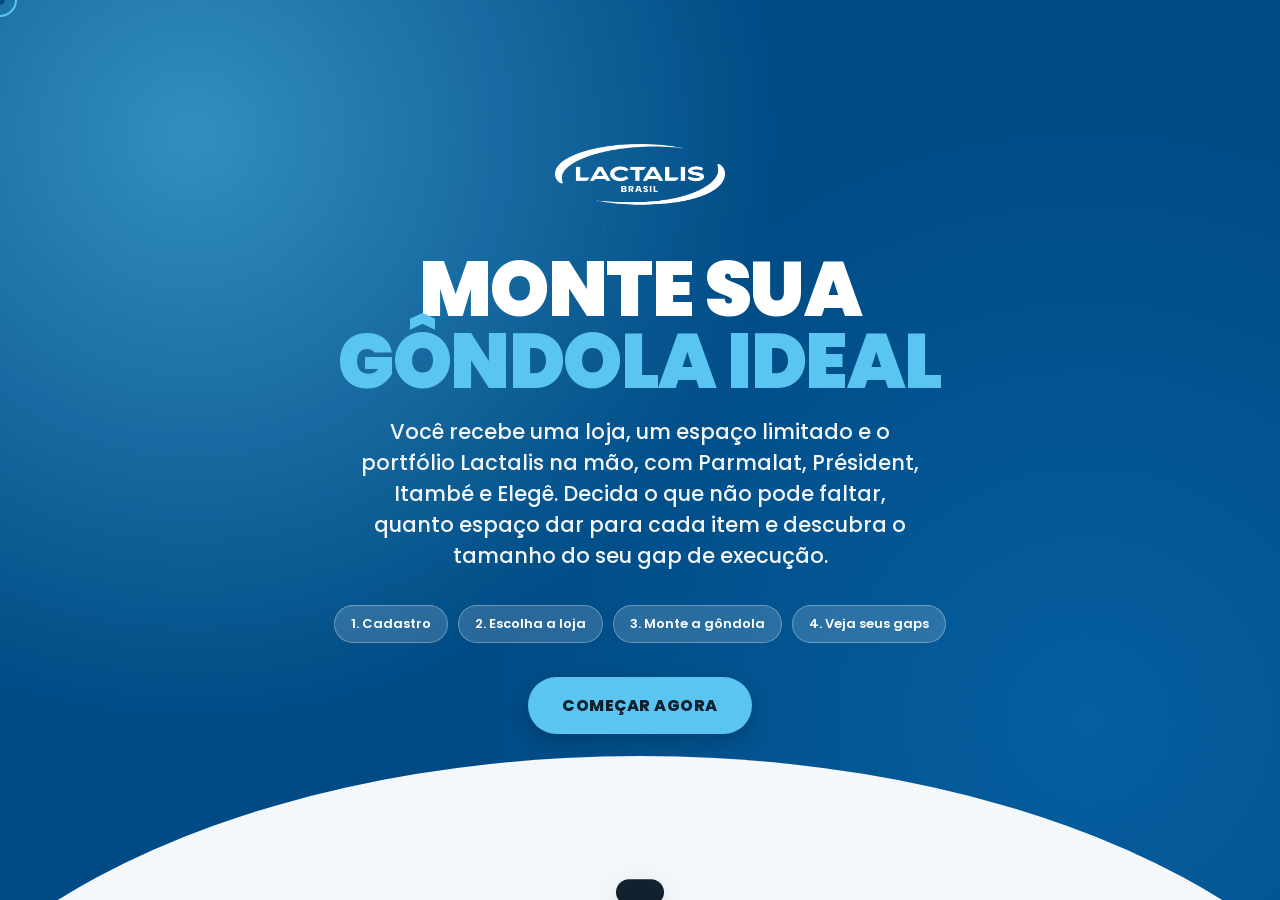
==== index.html @ 76937e79 "Jogo Monte sua gôndola ideal da Lactalis Brasil Mesma experiência de execução e positivação criada p" ====
<!DOCTYPE html>
<html lang="pt-BR">
<head>
<meta charset="utf-8">
<meta name="viewport" content="width=device-width, initial-scale=1, viewport-fit=cover">
<title>Monte sua gôndola ideal | Lactalis</title>
<meta name="description" content="Experiência interativa de execução e positivação de sortimento com o portfólio Lactalis Brasil. Monte a gôndola ideal da loja e compare com o planograma de referência.">
<link rel="icon" href="assets/lactalis-logo.png">
<link rel="stylesheet" href="css/app.css">
</head>
<body>

<div class="bola"></div><div class="bola-eco"></div>

<!-- ============================ ABERTURA ============================ -->
<section class="tela ativa" id="tela-abertura">
  <div class="abertura">
    <div class="abertura-conteudo">
      <img class="logo" src="assets/lactalis-logo-branco.png" alt="Lactalis Brasil">
      <h1>Monte sua<br><em>gôndola ideal</em></h1>
      <p class="chamada">Você recebe uma loja, um espaço limitado e o portfólio Lactalis na mão, com Parmalat, Président, Itambé e Elegê. Decida o que não pode faltar, quanto espaço dar para cada item e descubra o tamanho do seu gap de execução.</p>
      <div class="passos">
        <span>1. Cadastro</span>
        <span>2. Escolha a loja</span>
        <span>3. Monte a gôndola</span>
        <span>4. Veja seus gaps</span>
      </div>
      <button class="btn" id="btn-comecar">Começar agora</button>
      <p style="margin-top:22px;font-size:13px;opacity:.8" id="contador-participantes"></p>
    </div>
  </div>
</section>

<!-- ============================ CADASTRO ============================ -->
<section class="tela" id="tela-cadastro">
  <header class="topo"><div class="limite">
    <div class="topo-marca"><img src="assets/lactalis-logo-branco.png" alt="Lactalis Brasil"><span>Monte sua gôndola ideal</span></div>
    <span style="font-size:12px;opacity:.85" id="nome-evento"></span>
  </div></header>

  <div class="painel-central"><div class="limite">
    <div class="cartao" style="max-width:760px;margin:0 auto">
      <span class="tarja">Passo 1 de 4</span>
      <h2 class="titulo-secao">Antes de jogar, quem é você?</h2>
      <p class="subtitulo">Os dados são usados para montar o ranking do evento e enviar o seu diagnóstico de sortimento depois da convenção.</p>

      <form class="formulario" id="form-cadastro" novalidate>
        <div class="campo largo">
          <label for="f-nome">Nome completo</label>
          <input type="text" id="f-nome" autocomplete="name" placeholder="Seu nome e sobrenome">
          <span class="erro" data-erro="f-nome"></span>
        </div>
        <div class="campo">
          <label for="f-telefone">Telefone com DDD</label>
          <input type="tel" id="f-telefone" inputmode="numeric" autocomplete="tel" placeholder="(11) 90000-0000" maxlength="16">
          <span class="erro" data-erro="f-telefone"></span>
        </div>
        <div class="campo">
          <label for="f-email">E-mail</label>
          <input type="email" id="f-email" autocomplete="email" placeholder="voce@empresa.com.br">
          <span class="erro" data-erro="f-email"></span>
        </div>
        <div class="campo">
          <label for="f-empresa">Empresa ou rede</label>
          <input type="text" id="f-empresa" placeholder="Onde você trabalha">
          <span class="erro" data-erro="f-empresa"></span>
        </div>
        <div class="campo">
          <label for="f-area">Sua área</label>
          <select id="f-area">
            <option value="">Selecione</option>
            <option>Vendas</option>
            <option>Trade marketing</option>
            <option>Marketing</option>
            <option>Distribuidor ou representante</option>
            <option>Varejo</option>
            <option>Promotor ou merchandising</option>
            <option>Outra</option>
          </select>
          <span class="erro" data-erro="f-area"></span>
        </div>
        <div class="campo largo">
          <div class="consentimento">
            <input type="checkbox" id="f-lgpd">
            <label for="f-lgpd" id="texto-lgpd"></label>
          </div>
          <span class="erro" data-erro="f-lgpd"></span>
        </div>
        <div class="campo largo" style="align-items:flex-start">
          <button type="submit" class="btn vermelho" id="btn-cadastro">Continuar</button>
        </div>
      </form>
    </div>
  </div></div>
</section>

<!-- ============================ BRIEFING ============================ -->
<section class="tela" id="tela-briefing">
  <header class="topo"><div class="limite">
    <div class="topo-marca"><img src="assets/lactalis-logo-branco.png" alt="Lactalis Brasil"><span>Monte sua gôndola ideal</span></div>
    <span style="font-size:12px;opacity:.85" id="ola-participante"></span>
  </div></header>

  <div class="painel-central"><div class="limite">
    <span class="tarja">Passo 2 de 4</span>
    <h2 class="titulo-secao">Qual loja você vai executar?</h2>
    <p class="subtitulo">Cada formato tem um shopper, um espaço de gôndola e um sortimento certo. Escolha uma loja para receber o seu freezer.</p>
    <div class="lojas" id="lista-lojas"></div>
    <div style="margin-top:30px;text-align:center">
      <button class="btn vermelho" id="btn-iniciar-jogo" disabled>Abrir a gôndola</button>
    </div>
  </div></div>
</section>

<!-- ============================ JOGO ============================ -->
<section class="tela" id="tela-jogo">
  <div class="barra-jogo"><div class="limite">
    <div class="medidor">
      <div class="item"><b id="jogo-loja">-</b><span>Loja em execução</span></div>
      <div class="item"><b id="jogo-espacos">0 / 0</b><span>Espaços ocupados</span></div>
      <div class="item"><b id="jogo-skus">0</b><span>SKUs no mix</span></div>
      <div class="item" id="caixa-tempo"><b id="jogo-tempo">05:00</b><span>Tempo restante</span></div>
    </div>
    <div style="display:flex;gap:12px;align-items:center">
      <div class="progresso"><i id="jogo-progresso"></i></div>
      <button class="btn pequeno" id="btn-finalizar">Finalizar gôndola</button>
    </div>
  </div></div>

  <div class="limite">
    <div class="arena">
      <div class="gondola-bloco">
        <div class="gondola">
          <div class="gondola-cabecalho">
            <h2 id="titulo-gondola">Geladeira da loja</h2>
            <span id="aviso-formato"></span>
          </div>
          <div id="prateleiras"></div>
        </div>
        <p style="font-size:12px;color:var(--cinza);margin-top:12px" id="dica-gondola">
          Arraste o produto do catálogo até um espaço da gôndola, ou toque nele para posicionar no primeiro vão livre. Toque no produto já exposto para tirar, ou arraste de um espaço para outro. Mais de um espaço para o mesmo item aumenta o bloco de venda dele.
        </p>
      </div>

      <aside class="catalogo">
        <h2>Portfólio Lactalis</h2>
        <p class="dica"><span id="total-catalogo">0</span> SKUs reais de quatro marcas do grupo. Arraste para a gôndola ou toque para posicionar.</p>
        <div class="busca"><input type="search" id="busca-sku" placeholder="Buscar produto ou marca, ex.: mussarela"></div>
        <div class="filtros" id="filtros-marca"></div>
        <div class="filtros" id="filtros-cat"></div>
        <div class="lista-skus" id="lista-skus"></div>
      </aside>
    </div>
  </div>
</section>

<!-- ============================ RESULTADO ============================ -->
<section class="tela" id="tela-resultado">
  <div class="faixa-resultado">
    <div class="limite">
      <img src="assets/lactalis-logo-branco.png" alt="Lactalis Brasil" style="height:52px;margin:0 auto 18px">
      <p style="text-transform:uppercase;letter-spacing:.14em;font-size:12px;font-weight:800;opacity:.85;margin:0" id="res-nome"></p>
      <div class="placar" id="res-pontos">0<small>/1000</small></div>
      <div class="medalha" id="res-nivel">Bronze</div>
      <p style="max-width:560px;margin:18px auto 0;font-size:15px;opacity:.92" id="res-frase"></p>
    </div>
  </div>

  <div class="resultado-corpo"><div class="limite">
    <div class="blocos-nota" id="res-blocos"></div>

    <div class="grade-resultado">
      <div class="cartao">
        <h3>O sortimento que você escolheu</h3>
        <p class="apoio" id="res-resumo-escolha"></p>
        <div class="mini-gondola" id="res-minha-gondola"></div>
      </div>

      <div class="cartao">
        <h3>O que deveria estar nesta loja</h3>
        <p class="apoio">Planograma de referência para o formato escolhido, com o espaço proporcional ao giro.</p>
        <div class="mini-gondola" id="res-gondola-ideal"></div>
      </div>

      <div class="cartao largura-total">
        <h3>Seus gaps de positivação</h3>
        <p class="apoio" id="res-resumo-gaps"></p>
        <div class="lista-gap" id="res-gaps"></div>
      </div>

      <div class="cartao">
        <h3>O que entraria no lugar</h3>
        <p class="apoio">Itens de alto giro do formato que ficaram fora do seu mix.</p>
        <div class="lista-gap" id="res-sugestoes"></div>
      </div>

      <div class="cartao">
        <h3>Onde você deu espaço demais</h3>
        <p class="apoio">Itens com mais espaço do que o giro sustenta, ou fora do formato da loja.</p>
        <div class="lista-gap" id="res-excessos"></div>
      </div>

      <div class="cartao largura-total">
        <h3>Seu espaço contra a venda real da categoria</h3>
        <p class="apoio">Share de espaço que você deu para cada categoria comparado com a base de referência de venda do formato.</p>
        <div class="comparativo" id="res-share"></div>
        <div class="legenda">
          <span><i style="background:var(--vermelho)"></i>Sua gôndola</span>
          <span><i style="background:var(--carvao)"></i>Base de referência de venda</span>
        </div>
      </div>

      <div class="cartao largura-total">
        <h3>Ranking do evento</h3>
        <p class="apoio" id="res-resumo-ranking"></p>
        <table class="tabela" id="res-ranking"></table>
      </div>
    </div>

    <div class="acoes-fim">
      <button class="btn vermelho" id="btn-jogar-de-novo">Jogar de novo</button>
    </div>

    <p class="rodape-nota">
      Nome, EAN e imagem dos produtos vêm dos sites oficiais das marcas Lactalis Brasil: parmalat.com.br, queijospresident.com.br, itambe.com.br e elege.com.br.<br>
      Índices de giro, preço e sortimento por formato são base de referência do jogo e podem ser trocados pelo sell out real da Lactalis no arquivo <code>js/data.js</code>.<br>
      Experiência criada pela 75 LAB.
    </p>
  </div></div>
</section>

<div class="aviso-flutuante" id="aviso"></div>

<script src="config.js"></script>
<script src="js/data.js"></script>
<script src="js/cenarios.js"></script>
<script src="js/motor.js"></script>
<script src="js/store.js"></script>
<script src="js/app.js"></script>
</body>
</html>
---- css/app.css ----
/* ==========================================================================
   Monte sua gondola ideal | Lactalis Brasil
   Paleta e tipografia da marca: azul #004B85, azul claro #5BC5F2,
   fonte Poppins (site oficial lactalis.com.br)
   ========================================================================== */

@import url("https://fonts.googleapis.com/css2?family=Poppins:ital,wght@0,300;0,400;0,500;0,600;0,700;0,800;0,900&display=swap");

:root {
  --vermelho: #004B85;          /* azul institucional Lactalis */
  --vermelho-escuro: #003862;
  --amarelo: #5BC5F2;           /* azul claro da assinatura */
  --laranja: #0A6FB5;
  --laranja-forte: #1F84C9;
  --dourado: #E4B53F;
  --creme: #F4F8FB;
  --carvao: #10222F;
  --marrom: #3C5261;
  --cinza: #63788A;
  --gelo: #E6F1F8;
  --gelo-escuro: #C2D8E6;
  --verde: #2E9E6B;
  --sombra: 0 10px 30px rgba(27, 21, 18, .12);
  --raio: 18px;
}

* { box-sizing: border-box; }
html, body { margin: 0; padding: 0; }
body {
  font-family: Poppins, system-ui, sans-serif;
  background: var(--creme);
  color: var(--carvao);
  -webkit-font-smoothing: antialiased;
  overflow-x: hidden;
}
button, input, select, textarea { font-family: inherit; }
img { max-width: 100%; display: block; }

/* ---------- cursor de dois tons, so no desktop ---------- */
@media (hover: hover) and (pointer: fine) {
  body { cursor: none; }
  .bola, .bola-eco { position: fixed; top: 0; left: 0; border-radius: 50%; pointer-events: none; z-index: 9999; }
  .bola { width: 10px; height: 10px; background: var(--vermelho); margin: -5px 0 0 -5px; }
  .bola-eco { width: 34px; height: 34px; border: 2px solid var(--amarelo); margin: -17px 0 0 -17px; transition: transform .12s ease; }
  .bola-eco.ativa { transform: scale(1.5); border-color: var(--vermelho); }
}
@media (hover: none) { .bola, .bola-eco { display: none; } }

/* ---------- estrutura ---------- */
.tela { display: none; min-height: 100vh; }
.tela.ativa { display: block; }
.limite { width: min(1180px, 92vw); margin: 0 auto; }

.topo {
  background: var(--vermelho);
  color: #fff;
  padding: 14px 0;
  position: sticky; top: 0; z-index: 50;
  box-shadow: 0 4px 18px rgba(0, 75, 133, .25);
}
.topo .limite { display: flex; align-items: center; gap: 18px; justify-content: space-between; }
.topo img { height: 38px; width: auto; filter: drop-shadow(0 2px 6px rgba(0,0,0,.2)); }
.topo-marca { display: flex; align-items: center; gap: 14px; }
.topo-marca span { font-weight: 800; font-size: 15px; letter-spacing: .04em; text-transform: uppercase; }

/* ---------- abertura ---------- */
.abertura {
  min-height: 100vh;
  display: grid; place-items: center;
  background:
    radial-gradient(circle at 15% 15%, rgba(91,197,242,.55), transparent 44%),
    radial-gradient(circle at 85% 80%, rgba(10,111,181,.55), transparent 46%),
    var(--vermelho);
  color: #fff; text-align: center; padding: 40px 20px;
  position: relative; overflow: hidden;
}
.abertura::after {
  content: ""; position: absolute; inset: auto -10% -30% -10%; height: 46%;
  background: var(--creme); border-radius: 50% 50% 0 0 / 100% 100% 0 0;
}
.abertura-conteudo { position: relative; z-index: 2; max-width: 780px; }
.abertura img.logo { height: 84px; margin: 0 auto 26px; }
.abertura h1 {
  font-size: clamp(38px, 7vw, 76px); font-weight: 900; line-height: .95;
  margin: 0 0 18px; text-transform: uppercase; letter-spacing: -.02em;
}
.abertura h1 em { font-style: normal; color: var(--amarelo); display: block; }
.abertura p.chamada { font-size: clamp(16px, 2.2vw, 21px); font-weight: 500; opacity: .95; margin: 0 auto 34px; max-width: 560px; }
.abertura .passos { display: flex; gap: 10px; justify-content: center; flex-wrap: wrap; margin-bottom: 34px; }
.abertura .passos span {
  background: rgba(255,255,255,.16); border: 1px solid rgba(255,255,255,.3);
  padding: 8px 16px; border-radius: 999px; font-size: 13px; font-weight: 600;
}

.btn {
  display: inline-flex; align-items: center; gap: 10px; justify-content: center;
  border: 0; border-radius: 999px; padding: 16px 34px;
  font-weight: 800; font-size: 16px; text-transform: uppercase; letter-spacing: .03em;
  background: var(--amarelo); color: var(--carvao); cursor: pointer;
  transition: transform .15s ease, box-shadow .15s ease, background .15s ease;
  box-shadow: 0 8px 20px rgba(0,0,0,.18);
}
.btn:hover { transform: translateY(-2px); box-shadow: 0 12px 26px rgba(0,0,0,.24); }
.btn:disabled { opacity: .45; cursor: not-allowed; transform: none; }
.btn.escuro { background: var(--carvao); color: #fff; }
.btn.vermelho { background: var(--vermelho); color: #fff; }
.btn.linha { background: transparent; border: 2px solid currentColor; box-shadow: none; }
.btn.pequeno { padding: 10px 20px; font-size: 13px; }
@media (hover: hover) and (pointer: fine) { .btn { cursor: none; } }

/* ---------- cadastro ---------- */
.painel-central { padding: 46px 0 70px; }
.cartao {
  background: #fff; border-radius: var(--raio); box-shadow: var(--sombra); padding: 34px;
}
.titulo-secao { font-size: clamp(26px, 4vw, 40px); font-weight: 900; line-height: 1.02; margin: 0 0 10px; text-transform: uppercase; letter-spacing: -.01em; }
.subtitulo { color: var(--cinza); font-size: 16px; margin: 0 0 28px; max-width: 620px; }
.tarja { display: inline-block; background: var(--amarelo); color: var(--carvao); font-weight: 800; font-size: 12px; text-transform: uppercase; letter-spacing: .1em; padding: 6px 14px; border-radius: 999px; margin-bottom: 16px; }

.formulario { display: grid; gap: 18px; grid-template-columns: repeat(2, 1fr); }
.campo { display: flex; flex-direction: column; gap: 7px; }
.campo.largo { grid-column: 1 / -1; }
.campo label { font-size: 13px; font-weight: 700; text-transform: uppercase; letter-spacing: .06em; color: var(--marrom); }
.campo input, .campo select {
  border: 2px solid #E6DED8; border-radius: 12px; padding: 14px 16px; font-size: 16px;
  background: #fff; color: var(--carvao); transition: border-color .15s ease;
}
.campo input:focus, .campo select:focus { outline: none; border-color: var(--vermelho); }
.campo .erro { color: var(--vermelho); font-size: 12px; font-weight: 600; min-height: 15px; }
.campo input.invalido { border-color: var(--vermelho); background: #FFF6F6; }

.consentimento { display: flex; gap: 12px; align-items: flex-start; background: var(--creme); border-radius: 12px; padding: 16px; }
.consentimento input { width: 22px; height: 22px; accent-color: var(--vermelho); margin-top: 2px; flex: 0 0 auto; }
.consentimento label { font-size: 14px; color: var(--marrom); line-height: 1.45; text-transform: none; letter-spacing: 0; font-weight: 500; }

/* ---------- escolha de loja ---------- */
.lojas { display: grid; gap: 20px; grid-template-columns: repeat(3, 1fr); }
.loja {
  background: #fff; border-radius: var(--raio); padding: 26px; border: 3px solid transparent;
  box-shadow: var(--sombra); text-align: left; cursor: pointer; transition: transform .16s ease, border-color .16s ease;
  display: flex; flex-direction: column; gap: 14px;
}
@media (hover: hover) and (pointer: fine) { .loja { cursor: none; } }
.loja:hover { transform: translateY(-4px); }
.loja.marcada { border-color: var(--vermelho); }
.loja .selo { font-size: 12px; font-weight: 800; letter-spacing: .1em; text-transform: uppercase; color: var(--vermelho); }
.loja h3 { font-size: 24px; font-weight: 900; margin: 0; line-height: 1.05; }
.loja .resumo { font-size: 14px; color: var(--cinza); margin: 0; }
.loja ul { margin: 0; padding-left: 18px; display: grid; gap: 6px; }
.loja li { font-size: 13.5px; color: var(--marrom); }
.loja .espaco { margin-top: auto; background: var(--creme); border-radius: 12px; padding: 12px; font-size: 13px; font-weight: 700; display: flex; justify-content: space-between; }

/* ---------- jogo ---------- */
.barra-jogo {
  background: var(--carvao); color: #fff; padding: 12px 0; position: sticky; top: 0; z-index: 60;
}
.barra-jogo .limite { display: flex; align-items: center; gap: 18px; flex-wrap: wrap; justify-content: space-between; }
.medidor { display: flex; align-items: center; gap: 18px; flex-wrap: wrap; }
.medidor .item { display: flex; flex-direction: column; line-height: 1.1; }
.medidor .item b { font-size: 19px; font-weight: 900; }
.medidor .item span { font-size: 11px; text-transform: uppercase; letter-spacing: .08em; opacity: .65; }
.medidor .item.alerta b { color: var(--amarelo); }
.progresso { width: 160px; height: 8px; background: rgba(255,255,255,.18); border-radius: 999px; overflow: hidden; }
.progresso i { display: block; height: 100%; background: var(--amarelo); width: 0; transition: width .25s ease; }

.arena { display: grid; grid-template-columns: minmax(0, 1fr) 380px; gap: 26px; padding: 26px 0 60px; align-items: start; }

/* gondola */
.gondola-bloco { position: sticky; top: 76px; min-width: 0; }
.gondola {
  background: linear-gradient(180deg, #F3F7F9, var(--gelo));
  border: 3px solid var(--gelo-escuro); border-radius: var(--raio);
  padding: 16px; box-shadow: var(--sombra);
}
.gondola-cabecalho { display: flex; justify-content: space-between; align-items: baseline; margin-bottom: 14px; gap: 10px; flex-wrap: wrap; }
.gondola-cabecalho h2 { font-size: 20px; font-weight: 900; margin: 0; text-transform: uppercase; }
.gondola-cabecalho span { font-size: 13px; color: var(--cinza); font-weight: 600; }
.prateleira { margin-bottom: 14px; }
.prateleira .vaos { display: grid; gap: 6px; min-width: 0; }
.prateleira .base { height: 10px; border-radius: 4px; background: linear-gradient(180deg, #B9C7D0, #93A5B0); box-shadow: 0 6px 10px rgba(0,0,0,.12); margin-top: 3px; }
.vao {
  position: relative; aspect-ratio: 3 / 4; min-width: 0; border-radius: 10px;
  background: rgba(255,255,255,.55); border: 2px dashed #B9C7D0;
  display: flex; align-items: center; justify-content: center; overflow: hidden;
  transition: border-color .15s ease, background .15s ease;
}
.vao.alvo { border-color: var(--vermelho); background: #FFF0F0; }
.vao.cheio { border-style: solid; border-color: #fff; background: #fff; cursor: pointer; }
@media (hover: hover) and (pointer: fine) { .vao.cheio { cursor: none; } }
.vao.cheio:hover::after {
  content: "remover"; position: absolute; inset: auto 0 0 0; background: rgba(227,6,19,.92); color: #fff;
  font-size: 10px; font-weight: 800; text-transform: uppercase; letter-spacing: .06em; padding: 3px 0; text-align: center;
}
.vao img { width: 100%; height: 100%; object-fit: contain; padding: 4px; }
.vao .marca-cat { position: absolute; top: 4px; left: 4px; width: 8px; height: 8px; border-radius: 50%; }
.vao .nome-mini {
  position: absolute; inset: auto 0 0 0; font-size: 8.5px; font-weight: 700; text-align: center;
  background: rgba(255,255,255,.9); padding: 2px 1px; line-height: 1.15;
  white-space: nowrap; overflow: hidden; text-overflow: ellipsis;
}
.vao .numero { position: absolute; top: 4px; right: 5px; font-size: 10px; color: #9BAAB4; font-weight: 700; }
.vao.cheio .numero { display: none; }

/* catalogo */
.catalogo { min-width: 0; background: #fff; border-radius: var(--raio); box-shadow: var(--sombra); padding: 18px; }
.catalogo h2 { font-size: 18px; font-weight: 900; margin: 0 0 4px; text-transform: uppercase; }
.catalogo p.dica { font-size: 12.5px; color: var(--cinza); margin: 0 0 14px; }
.busca { display: flex; gap: 8px; margin-bottom: 12px; }
.busca input { flex: 1; border: 2px solid #E6DED8; border-radius: 10px; padding: 10px 12px; font-size: 14px; }
.busca input:focus { outline: none; border-color: var(--vermelho); }
.filtros { display: flex; gap: 6px; overflow-x: auto; padding-bottom: 8px; margin-bottom: 10px; scrollbar-width: thin; }
.filtros button {
  border: 2px solid #EFE7E1; background: #fff; border-radius: 999px; padding: 7px 13px;
  font-size: 12px; font-weight: 700; white-space: nowrap; cursor: pointer; color: var(--marrom);
}
@media (hover: hover) and (pointer: fine) { .filtros button { cursor: none; } }
.filtros button.ativo { background: var(--vermelho); border-color: var(--vermelho); color: #fff; }

.lista-skus { display: grid; gap: 10px; max-height: 58vh; overflow-y: auto; padding-right: 4px; }
.sku {
  display: grid; grid-template-columns: 58px 1fr auto; gap: 11px; align-items: center;
  border: 2px solid #F0EAE5; border-radius: 12px; padding: 9px; cursor: pointer; background: #fff;
  transition: border-color .14s ease, transform .14s ease;
}
@media (hover: hover) and (pointer: fine) { .sku { cursor: none; } }
.sku:hover { border-color: var(--laranja); transform: translateX(2px); }
.sku.dentro { border-color: var(--verde); background: #F5FBF5; }
.sku img { width: 58px; height: 58px; object-fit: contain; }
.sku .txt b { display: block; font-size: 12.5px; font-weight: 700; line-height: 1.22; }
.sku .txt small { font-size: 10.5px; color: var(--cinza); letter-spacing: .02em; }
.sku .marca { font-size: 9px; font-weight: 800; text-transform: uppercase; letter-spacing: .05em; padding: 2px 6px; border-radius: 999px; background: var(--creme); color: var(--marrom); display: inline-block; margin-top: 3px; }
.sku .marca.novo { background: var(--amarelo); }
.sku .qtd { font-weight: 900; font-size: 15px; color: var(--verde); min-width: 30px; text-align: center; }

/* ---------- resultado ---------- */
.faixa-resultado {
  background: var(--vermelho); color: #fff; padding: 40px 0 70px; text-align: center; position: relative;
}
.faixa-resultado::after { content: ""; position: absolute; inset: auto -10% -1px -10%; height: 44px; background: var(--creme); border-radius: 50% 50% 0 0 / 100% 100% 0 0; }
.placar { font-size: clamp(64px, 12vw, 128px); font-weight: 900; line-height: .9; letter-spacing: -.03em; }
.placar small { font-size: .28em; font-weight: 700; opacity: .7; letter-spacing: 0; }
.medalha { display: inline-block; background: var(--amarelo); color: var(--carvao); font-weight: 900; text-transform: uppercase; padding: 8px 22px; border-radius: 999px; letter-spacing: .1em; font-size: 14px; margin-top: 12px; }
.resultado-corpo { padding: 0 0 70px; margin-top: -26px; position: relative; z-index: 3; }

.blocos-nota { display: grid; grid-template-columns: repeat(4, 1fr); gap: 14px; margin-bottom: 26px; }
.bloco-nota { background: #fff; border-radius: 14px; padding: 18px; box-shadow: var(--sombra); }
.bloco-nota b { font-size: 26px; font-weight: 900; display: block; line-height: 1; }
.bloco-nota b i { font-style: normal; font-size: 13px; color: var(--cinza); font-weight: 700; }
.bloco-nota h4 { margin: 8px 0 6px; font-size: 13px; text-transform: uppercase; letter-spacing: .05em; }
.bloco-nota p { margin: 0; font-size: 12px; color: var(--cinza); }
.bloco-nota .barra { height: 6px; background: #EFE7E1; border-radius: 999px; margin-top: 10px; overflow: hidden; }
.bloco-nota .barra i { display: block; height: 100%; background: var(--vermelho); border-radius: 999px; }

.grade-resultado { display: grid; grid-template-columns: 1fr 1fr; gap: 20px; }
.grade-resultado .cartao { padding: 24px; }
.cartao h3 { font-size: 18px; font-weight: 900; margin: 0 0 4px; text-transform: uppercase; }
.cartao .apoio { font-size: 13px; color: var(--cinza); margin: 0 0 16px; }
.cartao.largura-total { grid-column: 1 / -1; }

.lista-gap { display: grid; gap: 10px; }
.item-gap { display: grid; grid-template-columns: 46px 1fr auto; gap: 12px; align-items: center; background: var(--creme); border-radius: 12px; padding: 10px; }
.item-gap img { width: 46px; height: 46px; object-fit: contain; }
.item-gap b { font-size: 13px; display: block; line-height: 1.2; }
.item-gap small { font-size: 11px; color: var(--cinza); }
.item-gap .valor { font-weight: 900; color: var(--vermelho); font-size: 14px; text-align: right; white-space: nowrap; }
.item-gap.positivo .valor { color: var(--verde); }

.comparativo { display: grid; gap: 10px; }
.linha-share { display: grid; grid-template-columns: 132px 1fr; gap: 12px; align-items: center; }
.linha-share span { font-size: 12px; font-weight: 700; }
.barras-share { display: grid; gap: 4px; }
.barra-share { display: grid; grid-template-columns: 1fr 40px; gap: 8px; align-items: center; }
.barra-share .trilho { height: 15px; border-radius: 4px; background: #EFE7E1; overflow: hidden; }
.barra-share i { display: block; height: 100%; border-radius: 4px; }
.barra-share em { font-size: 11px; font-style: normal; font-weight: 800; color: var(--marrom); text-align: right; }
.legenda { display: flex; gap: 16px; font-size: 11.5px; color: var(--cinza); margin-top: 10px; flex-wrap: wrap; }
.legenda i { width: 12px; height: 12px; border-radius: 3px; display: inline-block; margin-right: 5px; vertical-align: -2px; }

.tabela { width: 100%; border-collapse: collapse; font-size: 13px; }
.tabela th { text-align: left; font-size: 11px; text-transform: uppercase; letter-spacing: .06em; color: var(--cinza); padding: 8px 10px; border-bottom: 2px solid #EFE7E1; }
.tabela td { padding: 9px 10px; border-bottom: 1px solid #F2ECE7; }
.tabela tr:last-child td { border-bottom: 0; }
.tabela .pos { font-weight: 900; color: var(--vermelho); }

.rodape-nota { font-size: 11.5px; color: var(--cinza); text-align: center; padding: 26px 0 40px; line-height: 1.6; }
.rodape-nota a { color: var(--vermelho); }

.acoes-fim { display: flex; gap: 12px; justify-content: center; flex-wrap: wrap; margin: 30px 0 10px; }

/* mini gondola do resultado */
.mini-gondola { display: grid; gap: 5px; }
.mini-prateleira { display: grid; gap: 4px; min-width: 0; }
.mini-vao { aspect-ratio: 3 / 4; min-width: 0; border-radius: 6px; background: #F4F1EE; display: grid; place-items: center; overflow: hidden; border: 1px solid #E8E1DB; }
.mini-vao img { width: 100%; height: 100%; object-fit: contain; padding: 2px; }
.mini-vao.vazio { background: repeating-linear-gradient(45deg, #F4F1EE, #F4F1EE 5px, #EAE4DE 5px, #EAE4DE 10px); }

/* ---------- arrastar e soltar ---------- */
.sku, .vao.cheio { touch-action: none; }
.sku img, .vao img { -webkit-user-drag: none; user-select: none; }
body.arrastando { user-select: none; }
.vao.sobre { border-color: var(--vermelho); background: #fff; box-shadow: inset 0 0 0 3px var(--amarelo); }
.vao.saindo { opacity: .35; }
.fantasma {
  position: fixed; top: 0; left: 0; z-index: 400; pointer-events: none;
  width: 104px; margin: -52px 0 0 -52px; text-align: center;
  background: #fff; border-radius: 12px; padding: 6px 4px 5px;
  box-shadow: 0 16px 34px rgba(16, 34, 47, .3); border: 2px solid var(--vermelho);
  transform: translate(-200px, -200px);
}
.fantasma img { width: 100%; height: 62px; object-fit: contain; }
.fantasma span {
  display: block; font-size: 9px; font-weight: 700; line-height: 1.15; margin-top: 3px;
  overflow: hidden; display: -webkit-box; -webkit-line-clamp: 2; -webkit-box-orient: vertical;
}

/* ---------- avisos ---------- */
.aviso-flutuante {
  position: fixed; left: 50%; bottom: 26px; transform: translateX(-50%) translateY(120%);
  background: var(--carvao); color: #fff; padding: 13px 24px; border-radius: 999px;
  font-size: 14px; font-weight: 600; z-index: 200; transition: transform .25s ease; box-shadow: var(--sombra);
  max-width: 90vw; text-align: center;
}
.aviso-flutuante.aparece { transform: translateX(-50%) translateY(0); }

/* ---------- responsivo ---------- */
@media (max-width: 1000px) {
  .arena { grid-template-columns: minmax(0, 1fr); }
  .gondola-bloco { position: static; }
  .lojas { grid-template-columns: 1fr; }
  .blocos-nota { grid-template-columns: repeat(2, 1fr); }
  .grade-resultado { grid-template-columns: 1fr; }
  .lista-skus { max-height: none; }
}
@media (max-width: 620px) {
  .formulario { grid-template-columns: 1fr; }
  .cartao { padding: 22px; }
  .blocos-nota { grid-template-columns: 1fr 1fr; }
  .vao .nome-mini { display: none; }
  .linha-share { grid-template-columns: 92px 1fr; }
  .topo img { height: 30px; }
}
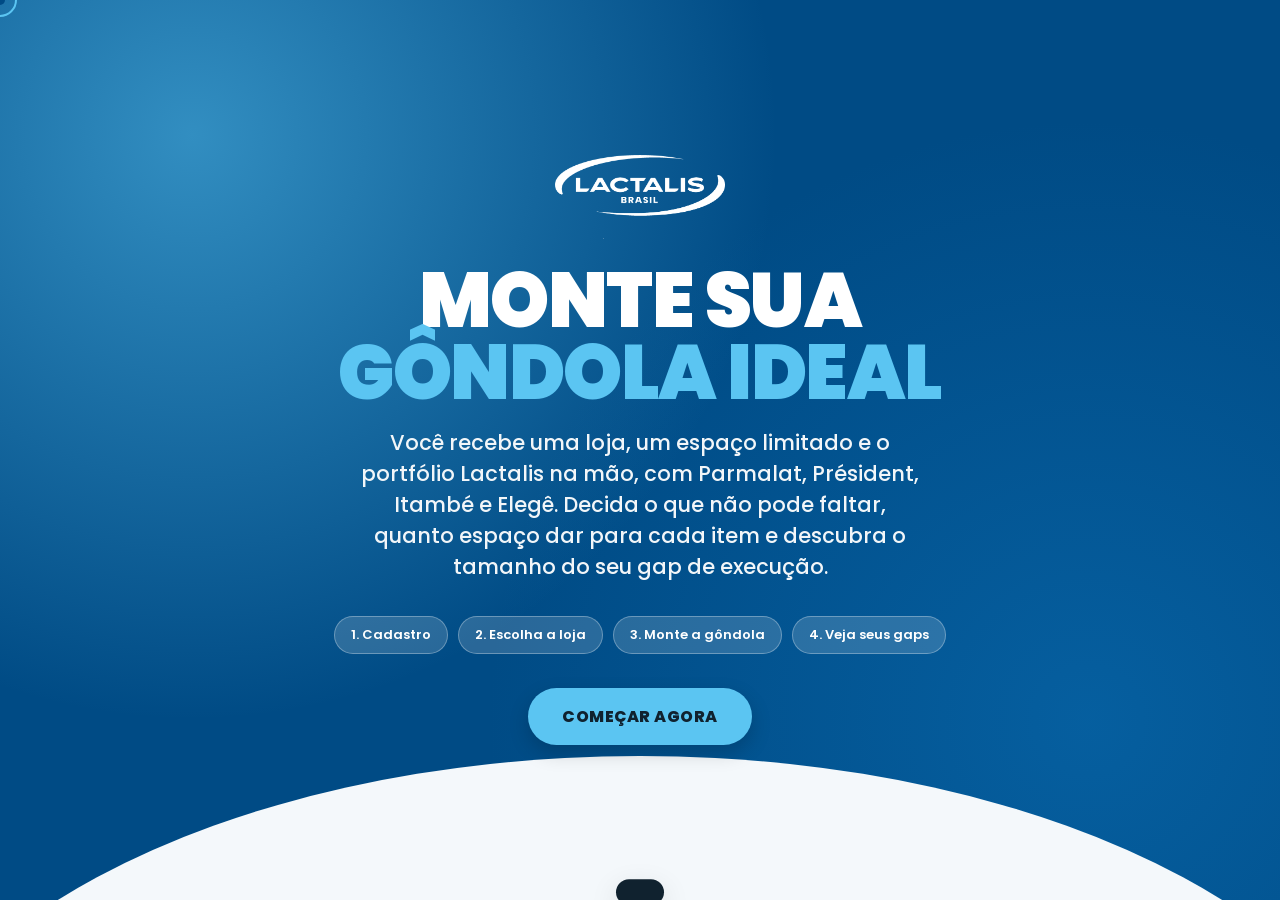
==== commit c89867f2: "Deixa o contador de participantes legível na abertura Co-Authored-By: Claude Opus 5 <noreply@anthrop" ====
--- a/index.html
+++ b/index.html
@@ -26,7 +26,7 @@
         <span>4. Veja seus gaps</span>
       </div>
       <button class="btn" id="btn-comecar">Começar agora</button>
-      <p style="margin-top:22px;font-size:13px;opacity:.8" id="contador-participantes"></p>
+      <p class="contador-abertura" id="contador-participantes"></p>
     </div>
   </div>
 </section>
--- a/css/app.css
+++ b/css/app.css
@@ -92,6 +92,13 @@
   padding: 8px 16px; border-radius: 999px; font-size: 13px; font-weight: 600;
 }
 
+.contador-abertura {
+  margin: 24px auto 0; font-size: 13px; font-weight: 600; color: #fff;
+  background: rgba(0, 0, 0, .22); border-radius: 999px; padding: 7px 18px;
+  display: inline-block; backdrop-filter: blur(2px);
+}
+.contador-abertura:empty { display: none; }
+
 .btn {
   display: inline-flex; align-items: center; gap: 10px; justify-content: center;
   border: 0; border-radius: 999px; padding: 16px 34px;
@@ -296,8 +303,9 @@
 
 /* ---------- arrastar e soltar ---------- */
 .sku, .vao.cheio { touch-action: none; }
-.sku img, .vao img { -webkit-user-drag: none; user-select: none; }
-body.arrastando { user-select: none; }
+.sku img, .vao img { -webkit-user-drag: none; }
+.gondola, .catalogo, .barra-jogo { user-select: none; -webkit-user-select: none; }
+body.arrastando { user-select: none; -webkit-user-select: none; }
 .vao.sobre { border-color: var(--vermelho); background: #fff; box-shadow: inset 0 0 0 3px var(--amarelo); }
 .vao.saindo { opacity: .35; }
 .fantasma {
